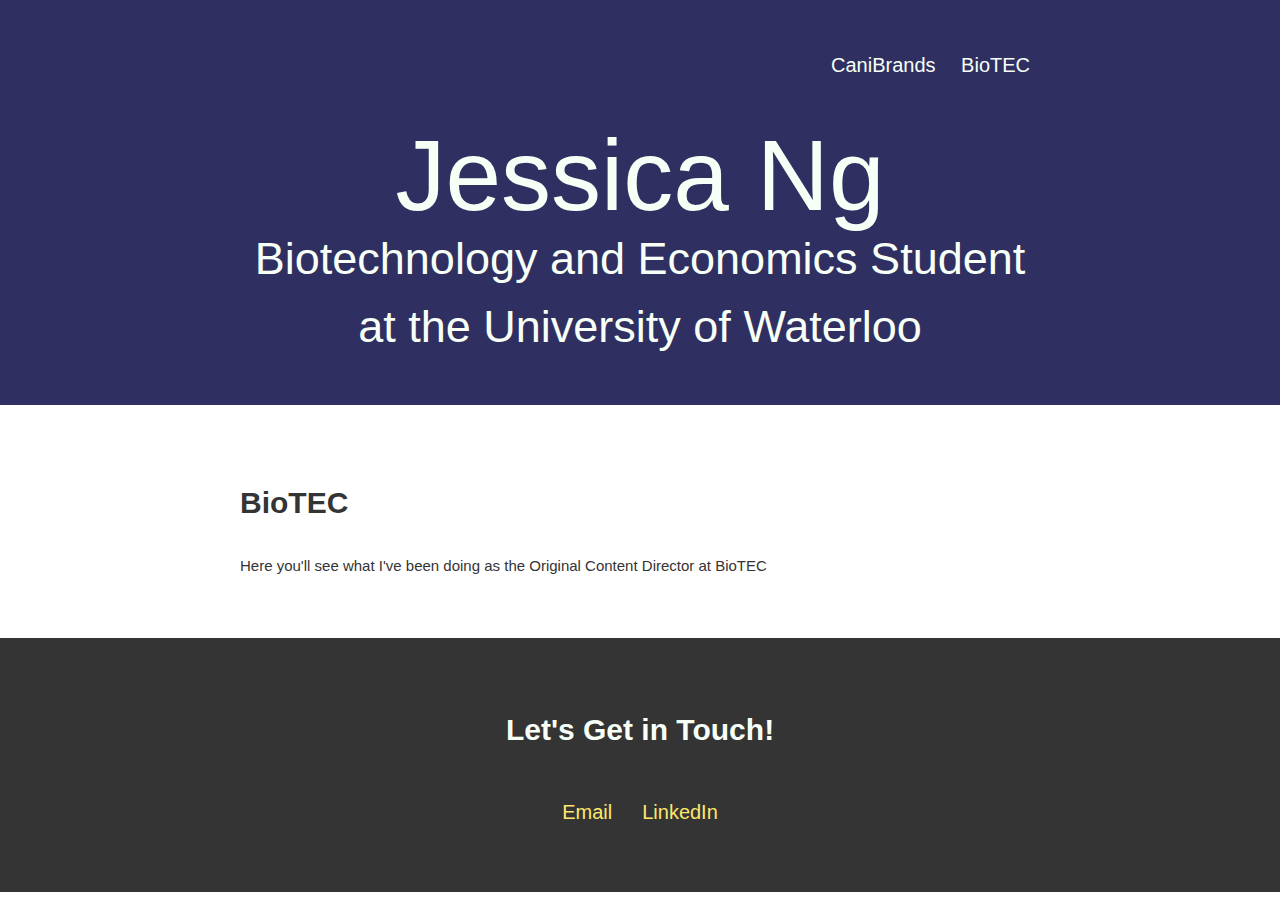
==== biotec.html @ 519a4326 "Add files via upload" ====
<!DOCTYPE html>
<html lang="en">
  <head>
    <meta charset="UTF-8" />
    <meta name="viewport" content="width=device-width, initial-scale=1.0" />
    <title>BioTEC</title>
    <link rel="stylesheet" href="css/styles.css" />
  </head>
  <body>
    <main>
      <header>
        <!-- Top of webpage -->
        <div class="nav-bar">
          <!-- Site Navigation -->
          <ul>
            <li>
              <a href="canibrands.html" title="CaniBrands">CaniBrands</a>
            </li>
            <li>
              <a href="biotec.html" title="BioTEC">BioTEC</a>
            </li>
          </ul>
        </div>

        <!-- Site header -->
        <div class="content-wrap">
          <a href="index.html" title="Home">
            <h1>Jessica Ng</h1>
          </a>
          <h2>
            Biotechnology and Economics Student at the University of Waterloo
          </h2>
        </div>
      </header>

      <!-- Content for BioTEC -->
      <body>
        <!-- BioTEC Title -->
        <div class="content-wrap body-content">
          <h3>BioTEC</h3>
          <p>
            Here you'll see what I've been doing as the Original Content
            Director at BioTEC
          </p>

          <!-- BioTEC Content -->
          <div class="gallery">
            
          </div>
        </div>
      </body>

      <!-- Contact Information -->
      <footer>
        <div class="content-wrap">
          <h2>Let's Get in Touch!</h2>

          <ul class="contact-list">
            <li>
              <a href="mailto: jessicazmng@gmail.com" target="_blank">Email</a>
            </li>
            <li>
              <a
                href="https://www.linkedin.com/in/jessica-ng-228a91191/"
                target="_blank"
                >LinkedIn</a
              >
            </li>
          </ul>
        </div>
      </footer>
    </main>
  </body>
</html>
---- css/styles.css ----
/* Global styles
----------------------------------- */
html {
    box-sizing: border-box;
  }
  *,
  *:before,
  *:after {
    box-sizing: inherit;
  }
  
  header, footer {
    text-align: center;
    font-size: 20px;
  }

  body {
    color: #343434;
    margin: 0;
    padding: 0;
    font-family: "Montserrat", sans-serif;
    font-size: 15px;
    line-height: 1.5;
  }

  img {
    width: 220px;
    display: inline-block;
  }

  /* Links */
  a {
    color: #ffe66d;
    text-decoration: none;
  }
  a:hover {
    text-decoration: None;
  }

  /* Top navigation bar */
  .nav-bar {
    max-width: 800px;
    width: 85%;
    list-style-type: none;
    text-align: right;
    font-size: 20px;
    color:#f7fff7;
    padding-top: 50px;
    margin: 0 auto;
  }
  .nav-bar ul {
    color: #f7fff7;
    margin: 0;
    padding: 0;
  }
  .nav-bar li {
    /* float: left; */
    display: inline-block;
  }
  .nav-bar a {
    color: #f7fff7;
    padding: 10px;
  }
  .nav-bar a:hover {
    background-color: #343434;
    /* text-decoration: line-through; */
  }

  
  header h1 {
    font-size: 100px;
    line-height: 1;
    /* padding-top: 20px; */
  }
  header h2 {
    font-size: 45px;
  }
  header h1,
  header h2 {
    font-family: "Montserrat", sans-serif;
    font-weight: 400;
    margin: 0;
    color:#f7fff7;
  }
  .summary {
    text-align: left;
  }
  .content-wrap {
    max-width: 800px;
    width: 85%;
    margin: 0 auto;
    padding: 45px 0;
  }
  
  /* Profile
  ----------------------------------- */
  header {
    background: #2f3061;
    color: #f7fff7;
  }
  .intro {
    text-align: left;
  }
  
  /* Content
  ----------------------------------- */
  .body-content {
    color: #343434;
  }

  .body-content h3 {
    font-size: 30px;
  }

  .gallery {
    /* width: 200px; */
    display: inline-flexbox;
    text-align: center;
    /* vertical-align: top; */
  }

  .gallery-item {
    width: 220px;
    margin: 1px;
    display: inline-block;
    vertical-align: top;
  }

  /* Contact Info
  ----------------------------------- */
  footer {
    background: #343434;
    color: #f7fff7;
  }
  .contact-list {
    list-style-type: none;
    padding: 0;
    display: inline-flex;
  }
  .contact-list a {
    padding: 15px;
    text-align: center;
  }
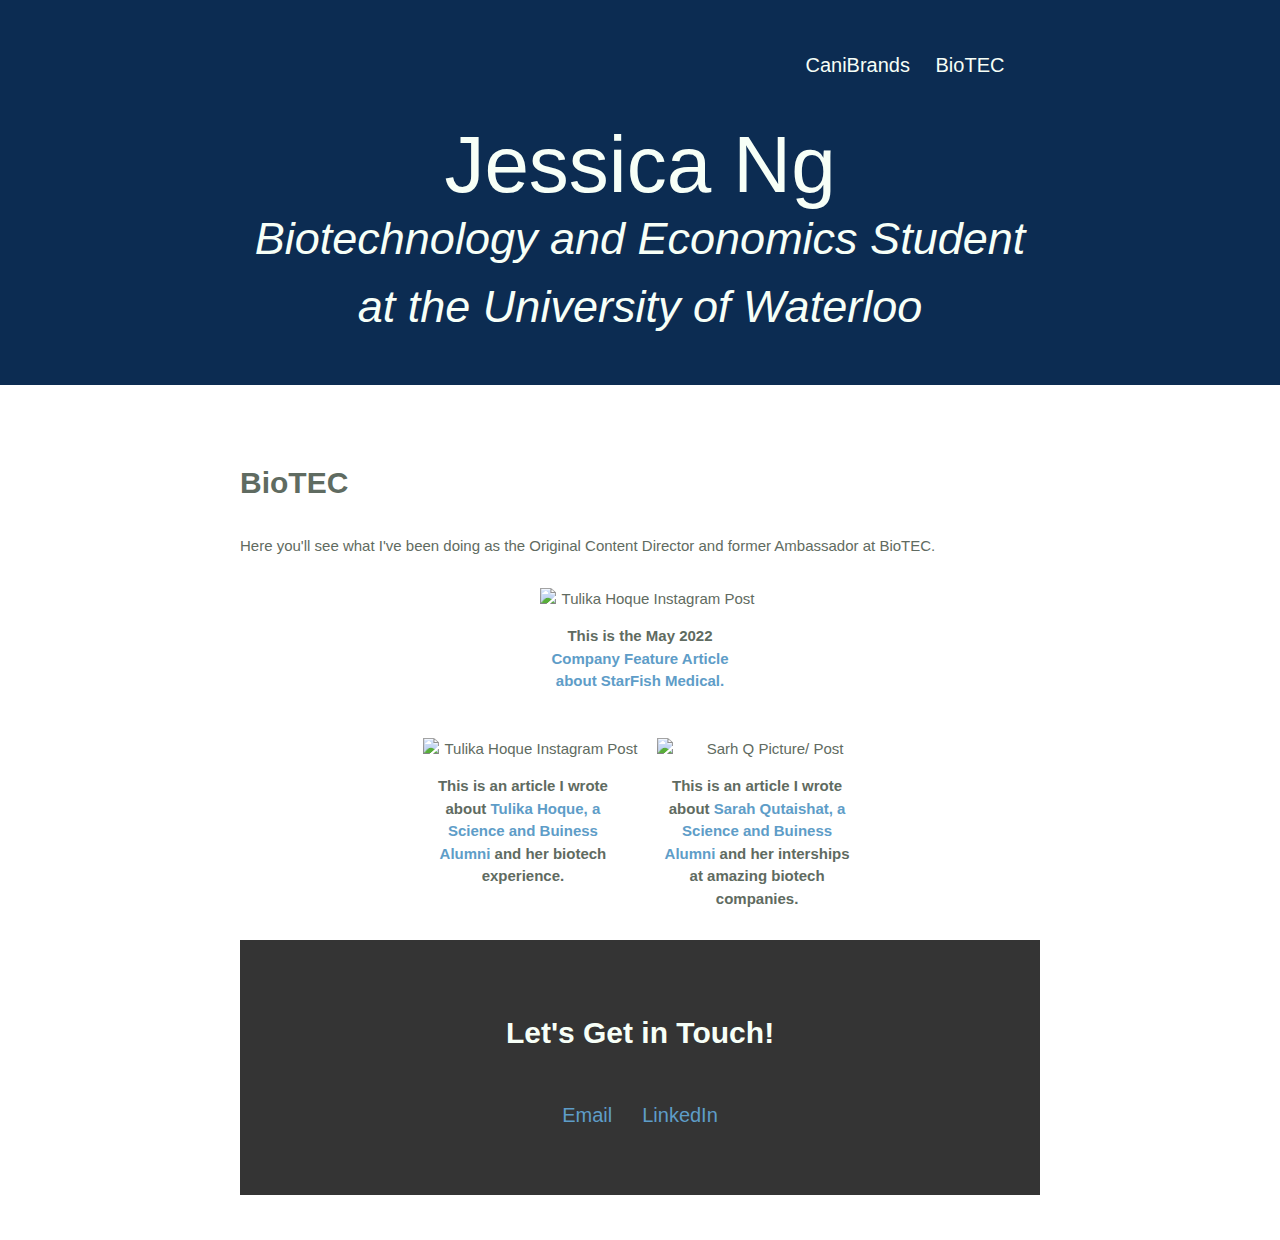
==== commit 61cb20b0: "Update biotec.html" ====
--- a/biotec.html
+++ b/biotec.html
@@ -19,6 +19,9 @@
             <li>
               <a href="biotec.html" title="BioTEC">BioTEC</a>
             </li>
+            <li>
+              <a href="Sustainable Development Hub.html" title="Sustainable Development Hub"></a>
+            </li>
           </ul>
         </div>
 
@@ -27,9 +30,9 @@
           <a href="index.html" title="Home">
             <h1>Jessica Ng</h1>
           </a>
-          <h2>
+          <h2><i>
             Biotechnology and Economics Student at the University of Waterloo
-          </h2>
+          </h2></i>
         </div>
       </header>
 
@@ -39,12 +42,26 @@
         <div class="content-wrap body-content">
           <h3>BioTEC</h3>
           <p>
-            Here you'll see what I've been doing as the Original Content
-            Director at BioTEC
+            Here you'll see what I've been doing as the Original Content Director and former Ambassador at BioTEC.
           </p>
 
           <!-- BioTEC Content -->
           <div class="gallery">
+            <div class="gallery-item">
+              <img src="images/biotec/Starfish medical.jpg" alt="Tulika Hoque Instagram Post">
+              <p> <p class="b"><b class="traditional">This is the May 2022 <a href=https://www.uwbiotec.ca/post/merging-science-with-business-interview-with-tulika-hoque target="_blank">Company Feature Article about StarFish Medical.</a></p></b></p>
+          </div>
+
+
+          <div class="gallery">
+            <div class="gallery-item">
+              <img src="images/biotec/tulika instagram.png" alt="Tulika Hoque Instagram Post">
+              <p> <p class="b"><b class="traditional">This is an article I wrote about <a href=https://www.uwbiotec.ca/post/merging-science-with-business-interview-with-tulika-hoque target="_blank">Tulika Hoque, a Science and Buiness Alumni</a> and her biotech experience.</p></b></p>
+          </div>
+          <div class="gallery-item">
+            <img src="images/biotec/sarah q picture.jpg" alt="Sarh Q Picture/ Post">
+            <p> <p class="b"><b class="traditional">This is an article I wrote about <a href=https://www.uwbiotec.ca/post/navigating-the-science-and-business-program-and-interning-at-f-hoffmann-la-roche target="_blank">Sarah Qutaishat, a Science and Buiness Alumni</a> and her interships at amazing biotech companies.</p></b></p>
+          </div>
             
           </div>
         </div>
--- a/css/styles.css
+++ b/css/styles.css
@@ -30,7 +30,7 @@
 
   /* Links */
   a {
-    color: #ffe66d;
+    color: #5E9DC8;
     text-decoration: none;
   }
   a:hover {
@@ -68,7 +68,7 @@
 
   
   header h1 {
-    font-size: 100px;
+    font-size: 80px;
     line-height: 1;
     /* padding-top: 20px; */
   }
@@ -87,7 +87,7 @@
   }
   .content-wrap {
     max-width: 800px;
-    width: 85%;
+    /* width: 85%; */
     margin: 0 auto;
     padding: 45px 0;
   }
@@ -95,17 +95,18 @@
   /* Profile
   ----------------------------------- */
   header {
-    background: #2f3061;
+    background: #0C2C52;
     color: #f7fff7;
   }
   .intro {
     text-align: left;
+    color: #DCF0F7
   }
   
   /* Content
   ----------------------------------- */
   .body-content {
-    color: #343434;
+    color: #5F6B61;
   }
 
   .body-content h3 {
@@ -120,11 +121,22 @@
   }
 
   .gallery-item {
-    width: 220px;
-    margin: 1px;
+    width: 200px;
+    margin: 15px;
     display: inline-block;
     vertical-align: top;
   }
+
+  /* .instagram-gallery {
+    /* text-align: center; */
+    /* min-width: 400px; */
+    /* width: 60%; */
+    /* display: inline; */
+    /* align-items: center; */
+    
+    /* width: 500px; */
+    /* ; */
+  /* } */
 
   /* Contact Info
   ----------------------------------- */
@@ -141,4 +153,4 @@
     padding: 15px;
     text-align: center;
   }
-  +  
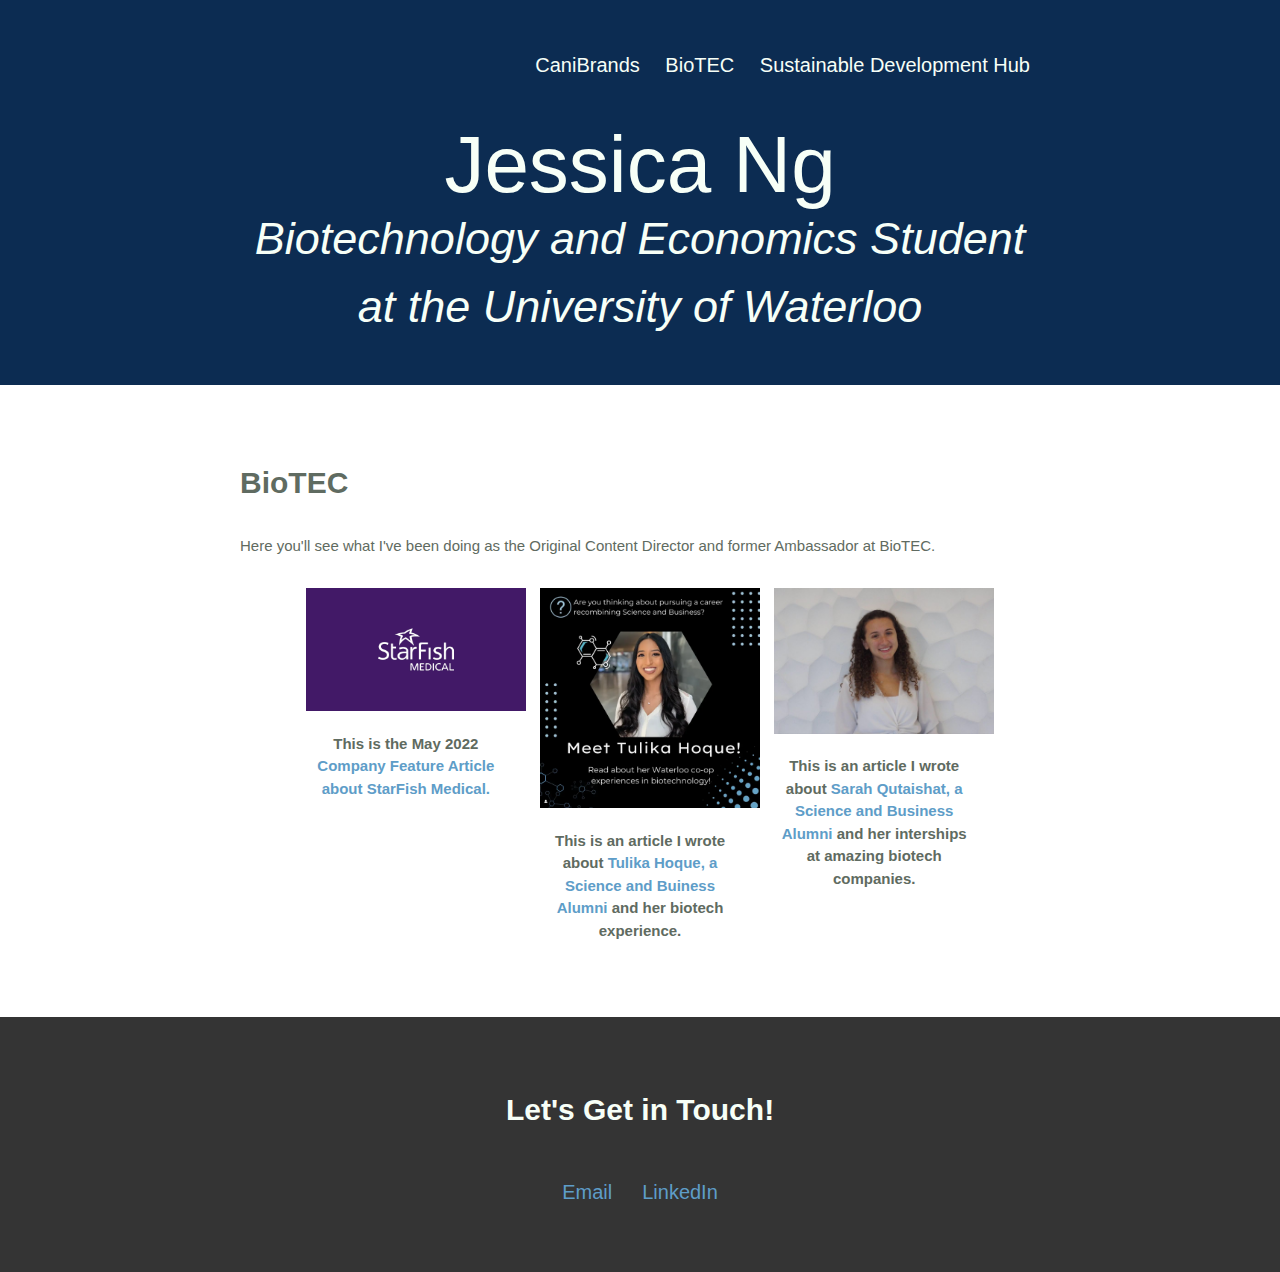
==== commit 471e86ce: "Update biotec.html" ====
--- a/biotec.html
+++ b/biotec.html
@@ -20,7 +20,7 @@
               <a href="biotec.html" title="BioTEC">BioTEC</a>
             </li>
             <li>
-              <a href="Sustainable Development Hub.html" title="Sustainable Development Hub"></a>
+              <a href="Sustainable Development Hub.html" title="Sustainable Development Hub">Sustainable Development Hub</a>
             </li>
           </ul>
         </div>
@@ -50,18 +50,17 @@
             <div class="gallery-item">
               <img src="images/biotec/Starfish medical.jpg" alt="Tulika Hoque Instagram Post">
               <p> <p class="b"><b class="traditional">This is the May 2022 <a href=https://www.uwbiotec.ca/post/merging-science-with-business-interview-with-tulika-hoque target="_blank">Company Feature Article about StarFish Medical.</a></p></b></p>
-          </div>
+            </div>
 
-
-          <div class="gallery">
             <div class="gallery-item">
               <img src="images/biotec/tulika instagram.png" alt="Tulika Hoque Instagram Post">
               <p> <p class="b"><b class="traditional">This is an article I wrote about <a href=https://www.uwbiotec.ca/post/merging-science-with-business-interview-with-tulika-hoque target="_blank">Tulika Hoque, a Science and Buiness Alumni</a> and her biotech experience.</p></b></p>
-          </div>
-          <div class="gallery-item">
-            <img src="images/biotec/sarah q picture.jpg" alt="Sarh Q Picture/ Post">
-            <p> <p class="b"><b class="traditional">This is an article I wrote about <a href=https://www.uwbiotec.ca/post/navigating-the-science-and-business-program-and-interning-at-f-hoffmann-la-roche target="_blank">Sarah Qutaishat, a Science and Buiness Alumni</a> and her interships at amazing biotech companies.</p></b></p>
-          </div>
+            </div>
+  
+            <div class="gallery-item">
+              <img src="images/biotec/sarah q picture.jpg" alt="Sarh Q Picture Post">
+              <p> <p class="b"><b class="traditional">This is an article I wrote about <a href=https://www.uwbiotec.ca/post/navigating-the-science-and-business-program-and-interning-at-f-hoffmann-la-roche target="_blank">Sarah Qutaishat, a Science and Business Alumni</a> and her interships at amazing biotech companies.</p></b></p>
+            </div>
             
           </div>
         </div>
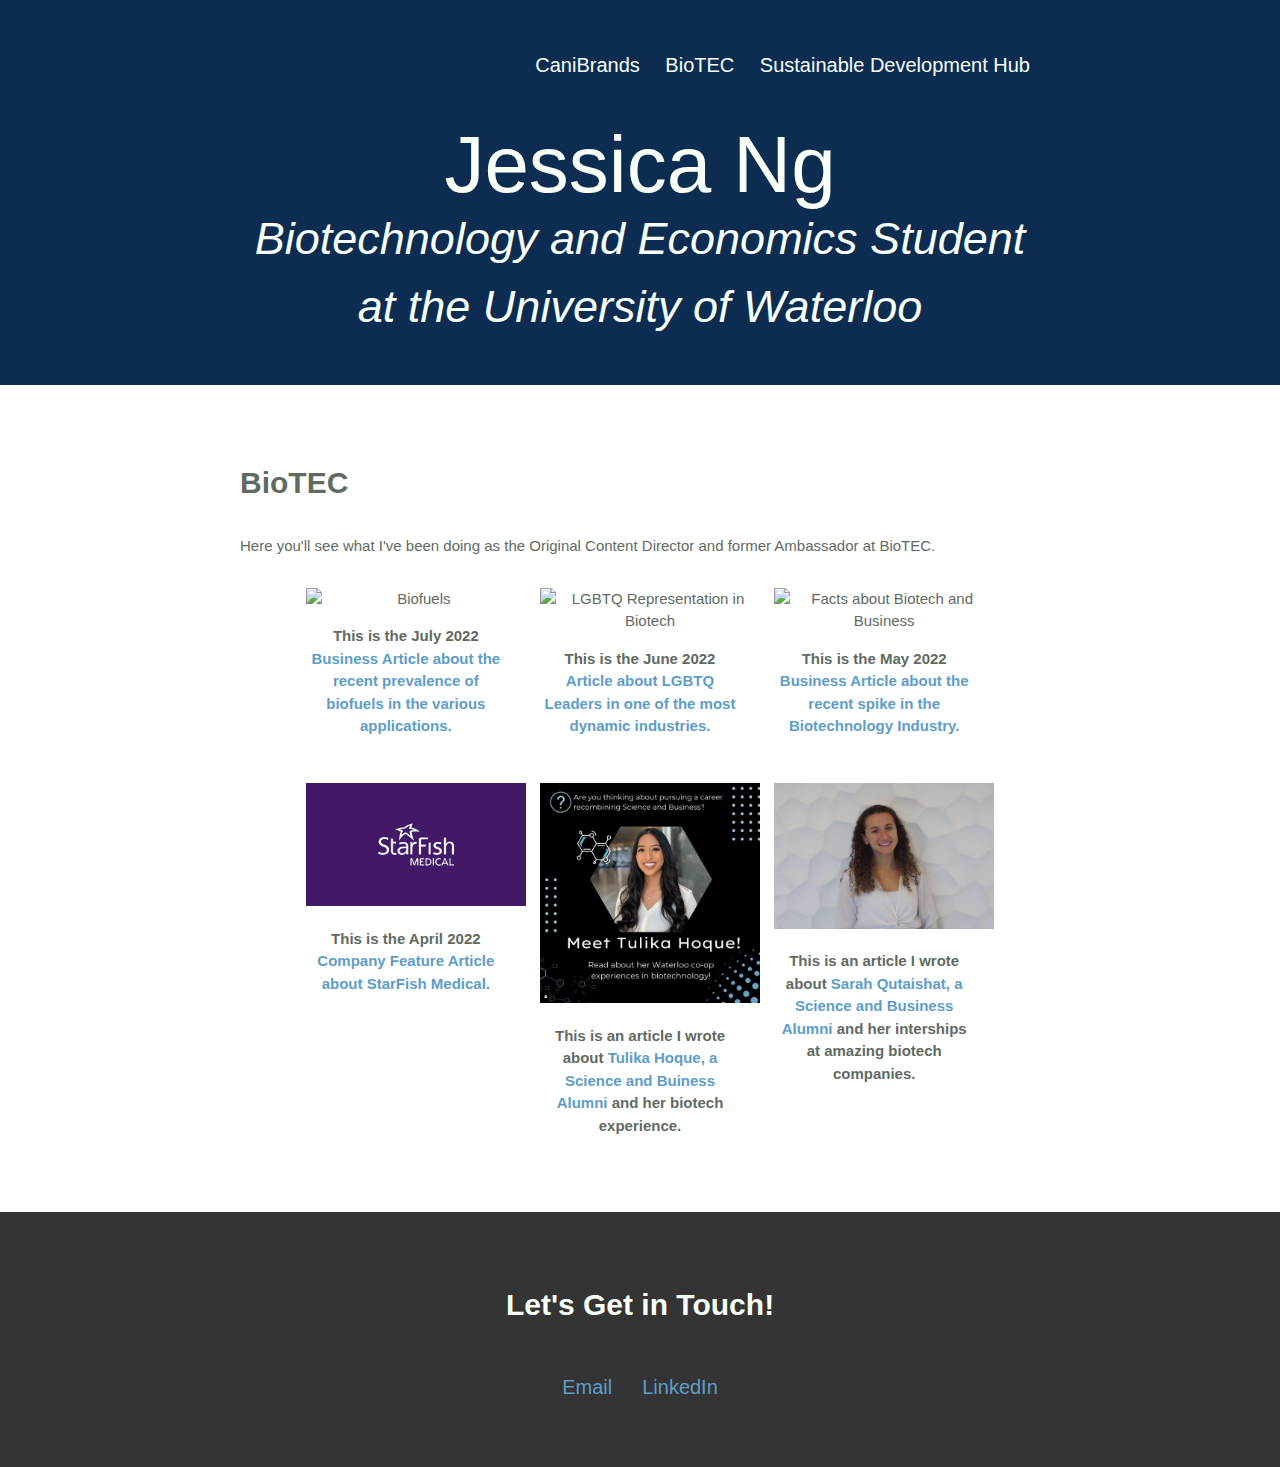
==== commit 80aa8265: "Update biotec.html" ====
--- a/biotec.html
+++ b/biotec.html
@@ -47,9 +47,25 @@
 
           <!-- BioTEC Content -->
           <div class="gallery">
+
             <div class="gallery-item">
-              <img src="images/biotec/Starfish medical.jpg" alt="Tulika Hoque Instagram Post">
-              <p> <p class="b"><b class="traditional">This is the May 2022 <a href=https://www.uwbiotec.ca/post/merging-science-with-business-interview-with-tulika-hoque target="_blank">Company Feature Article about StarFish Medical.</a></p></b></p>
+              <img src="images/biotec/biofuels.png" alt="Biofuels">
+              <p> <p class="b"><b class="traditional">This is the July 2022 <a href=https://www.uwbiotec.ca/post/recreation-everyday-biotec-july-edition target="_blank">Business Article about the recent prevalence of biofuels in the various applications.</a></p></b></p>
+            </div>
+
+            <div class="gallery-item">
+              <img src="images/biotec/pride.png" alt="LGBTQ Representation in Biotech">
+              <p> <p class="b"><b class="traditional">This is the June 2022 <a href=https://www.uwbiotec.ca/post/biotech-pride-lgbtq-leaders-in-the-most-dynamic-industry target="_blank">Article about LGBTQ Leaders in one of the most dynamic industries.</a></p></b></p>
+            </div>
+
+            <div class="gallery-item">
+              <img src="images/biotec/May 2022.png" alt="Facts about Biotech and Business">
+              <p> <p class="b"><b class="traditional">This is the May 2022 <a href=https://www.uwbiotec.ca/post/learn-the-facts-know-the-business-fundamentals-and-be-ready-for-the-future target="_blank">Business Article about the recent spike in the Biotechnology Industry.</a></p></b></p>
+            </div>
+
+            <div class="gallery-item">
+              <img src="images/biotec/Starfish medical.jpg" alt="StarFish Medical Icon">
+              <p> <p class="b"><b class="traditional">This is the April 2022 <a href=https://www.uwbiotec.ca/post/starfish-medical-empowering-the-technology-innovation-and-your-future target="_blank">Company Feature Article about StarFish Medical.</a></p></b></p>
             </div>
 
             <div class="gallery-item">
@@ -73,7 +89,7 @@
 
           <ul class="contact-list">
             <li>
-              <a href="mailto: jessicazmng@gmail.com" target="_blank">Email</a>
+              <a href="mailto: j67ng@uwaterloo.ca" target="_blank">Email</a>
             </li>
             <li>
               <a
